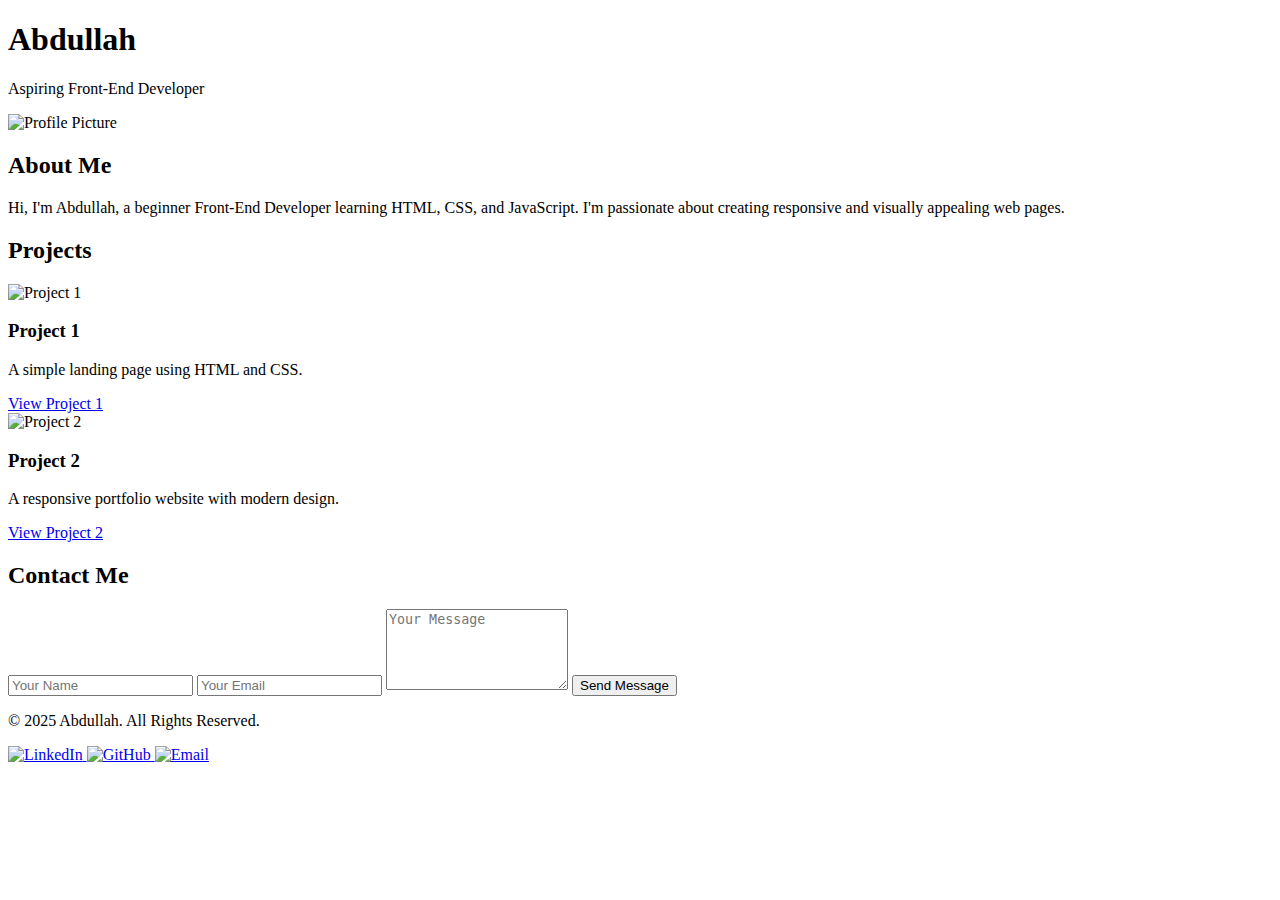
==== index.html @ ffbbf67b "Add files via upload" ====
<!DOCTYPE html>
<html lang="en">
<head>
    <meta charset="UTF-8" />
    <meta name="viewport" content="width=device-width, initial-scale=1.0" />
    <title>Portfolio - Abdullah</title>
    <link rel="stylesheet" href="style.css" />
</head>
<body>
    <!-- الهيدر -->
    <header>
        <h1>Abdullah</h1>
        <p>Aspiring Front-End Developer</p>
    </header>

    <!-- الصورة الشخصية -->
    <img src="profile.jpg" alt="Profile Picture" class="profile-pic">

    <!-- قسم About Me -->
    <section id="about">
        <h2>About Me</h2>
        <p>Hi, I'm Abdullah, a beginner Front-End Developer learning HTML, CSS, and JavaScript.  
        I'm passionate about creating responsive and visually appealing web pages.</p>
    </section>

    <!-- قسم المشاريع -->
    <section id="projects">
        <h2>Projects</h2>
        <div class="projects-container">
            <div class="project-card">
                <img src="project1.jpg" alt="Project 1" class="project-img">
                <div class="project-info">
                    <h3>Project 1</h3>
                    <p>A simple landing page using HTML and CSS.</p>
                    <a href="projects/project1.html" target="_blank" class="project-link">View Project 1</a>
                </div>
            </div>
    
            <div class="project-card">
                <img src="project2.jpg" alt="Project 2" class="project-img">
                <div class="project-info">
                    <h3>Project 2</h3>
                    <p>A responsive portfolio website with modern design.</p>
                    <a href="projects/project2.html" target="_blank" class="project-link">View Project 2</a>
                </div>
            </div>
        </div>
    </section>
    
    
    <!-- قسم التواصل -->
    <section id="contact">
        <h2>Contact Me</h2>
        <form id="contactForm">
            <input type="text" id="name" name="name" placeholder="Your Name" required />
            <input type="email" id="email" name="email" placeholder="Your Email" required />
            <textarea id="message" name="message" placeholder="Your Message" rows="5" required></textarea>
            <button type="submit" class="contact-btn">Send Message</button>
        </form>
        <p id="formMessage" class="hidden"></p>        
    </section>
    
    <!-- الفوتر -->
    <footer>
        <p>&copy; 2025 Abdullah. All Rights Reserved.</p>
        <div class="social-links">
            <a href="https://www.linkedin.com/in/your-profile" target="_blank">
                <img src="images/linkedin.png" alt="LinkedIn" class="social-icon">
            </a>
            <a href="https://github.com/your-username" target="_blank">
                <img src="images/github.png" alt="GitHub" class="social-icon">
            </a>
            <a href="mailto:bkyaly43@gmail.com">
                <img src="images/email.png" alt="Email" class="social-icon">
            </a>
        </div>
    </footer>

</body>
</html>
<script src="script.js"></script>
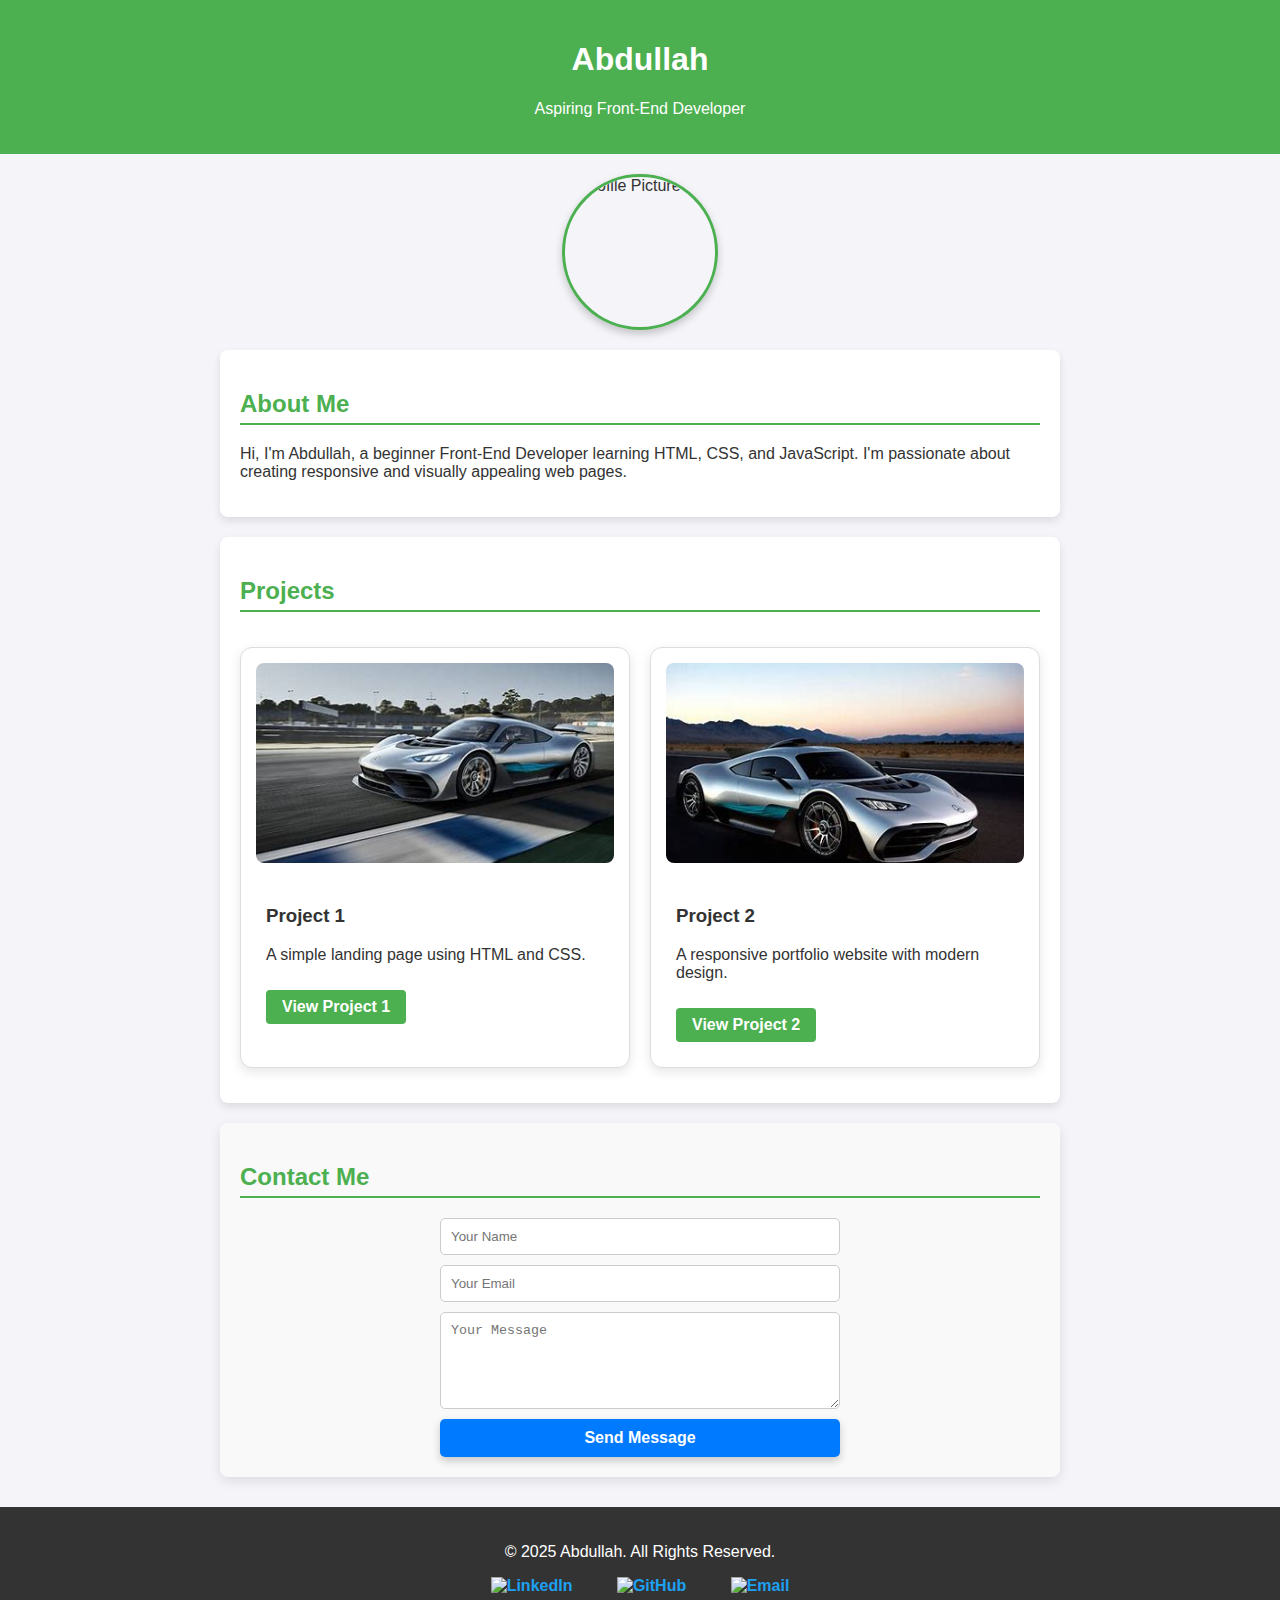
==== commit a48633b1: "Update index.html" ====
--- a/index.html
+++ b/index.html
@@ -65,7 +65,7 @@
         <p>&copy; 2025 Abdullah. All Rights Reserved.</p>
         <div class="social-links">
             <a href="https://www.linkedin.com/in/your-profile" target="_blank">
-                <img src="images/linkedin.png" alt="LinkedIn" class="social-icon">
+                <img src="./images/linkedin.png" alt="LinkedIn">
             </a>
             <a href="https://github.com/your-username" target="_blank">
                 <img src="images/github.png" alt="GitHub" class="social-icon">
--- a/style.css
+++ b/style.css
@@ -0,0 +1,356 @@
+/* تنسيق عام للصفحة */
+body {
+    font-family: Arial, sans-serif;
+    background-color: #f4f4f9;
+    color: #333;
+    margin: 0;
+    padding: 0;
+}
+
+/* تنسيق الهيدر */
+header {
+    background-color: #4CAF50;
+    color: white;
+    padding: 20px;
+    text-align: center;
+}
+
+/* الصورة الشخصية */
+.profile-pic {
+    width: 150px;
+    height: 150px;
+    border-radius: 50%;
+    object-fit: cover;
+    display: block;
+    margin: 20px auto;
+    border: 3px solid #4CAF50;
+    box-shadow: 0 4px 8px rgba(0,0,0,0.2);
+}
+
+/* تنسيق الأقسام */
+section {
+    padding: 20px;
+    margin: 20px auto;
+    max-width: 800px;
+    background-color: #fff;
+    border-radius: 8px;
+    box-shadow: 0 4px 8px rgba(0,0,0,0.1);
+}
+
+/* عناوين الأقسام */
+h2 {
+    color: #4CAF50;
+    border-bottom: 2px solid #4CAF50;
+    padding-bottom: 5px;
+}
+
+/* الروابط */
+a {
+    color: #4CAF50;
+    text-decoration: none;
+    font-weight: bold;
+}
+
+a:hover {
+    text-decoration: underline;
+}
+
+/* تصميم زر التواصل */
+.contact-btn {
+    display: inline-block;
+    padding: 10px 20px;
+    background-color: #4CAF50;
+    color: white;
+    border-radius: 25px;
+    font-size: 16px;
+    font-weight: bold;
+    box-shadow: 0 4px 8px rgba(0,0,0,0.2);
+    transition: background-color 0.3s ease, transform 0.2s ease;
+}
+
+.contact-btn:hover {
+    background-color: #45a049;
+    transform: translateY(-3px);
+}
+
+/* تصميم قسم المشاريع */
+.project-card {
+    background-color: #f9f9f9;
+    padding: 15px;
+    margin: 15px 0;
+    border: 1px solid #ddd;
+    border-radius: 8px;
+    box-shadow: 0 4px 8px rgba(0,0,0,0.1);
+    transition: transform 0.3s ease;
+}
+
+.project-card:hover {
+    transform: translateY(-5px);
+}
+
+.project-img {
+    width: 100%;
+    height: auto;
+    border-radius: 8px;
+    margin-bottom: 10px;
+}
+
+/* الفوتر */
+footer {
+    background-color: #333;
+    color: white;
+    text-align: center;
+    padding: 20px;
+    margin-top: 30px;
+}
+
+footer .social-links a {
+    color: #4CAF50;
+    margin: 0 10px;
+    font-weight: bold;
+    transition: color 0.3s ease;
+}
+
+footer .social-links a:hover {
+    color: #45a049;
+}
+/* تحسين تصميم قسم المشاريع */
+.projects-container {
+    display: grid;
+    grid-template-columns: repeat(auto-fit, minmax(300px, 1fr)); /* تصميم مرن يتغير حسب حجم الشاشة */
+    gap: 20px; /* المسافة بين الكروت */
+}
+
+.project-card {
+    background-color: #fff;
+    padding: 15px;
+    border-radius: 12px;
+    box-shadow: 0 4px 12px rgba(0,0,0,0.1);
+    transition: transform 0.3s ease;
+    overflow: hidden;
+}
+
+.project-card:hover {
+    transform: translateY(-8px); /* ارتفاع الكارت عند المرور عليه */
+}
+
+.project-img {
+    width: 100%;
+    height: 200px;
+    object-fit: cover; /* تخلي الصورة مضبوطة جوه الإطار */
+    border-radius: 8px;
+}
+
+.project-info {
+    padding: 10px;
+}
+
+.project-link {
+    display: inline-block;
+    padding: 8px 16px;
+    background-color: #4CAF50;
+    color: white;
+    border-radius: 4px;
+    text-decoration: none;
+    margin-top: 10px;
+    transition: background-color 0.3s ease;
+}
+
+.project-link:hover {
+    background-color: #45a049;
+}
+/* تصميم قسم الاتصال */
+#contact {
+    padding: 20px;
+    background-color: #f9f9f9;
+    border-radius: 8px;
+    box-shadow: 0 4px 12px rgba(0,0,0,0.1);
+    margin-top: 20px;
+}
+
+.contact-form {
+    display: flex;
+    flex-direction: column;
+    gap: 15px;
+}
+
+.contact-form input,
+.contact-form textarea {
+    width: 100%;
+    padding: 12px;
+    border: 1px solid #ddd;
+    border-radius: 6px;
+    font-size: 16px;
+    transition: border-color 0.3s ease;
+}
+
+.contact-form input:focus,
+.contact-form textarea:focus {
+    border-color: #4CAF50;
+    outline: none;
+}
+
+.contact-btn {
+    background-color: #4CAF50;
+    color: white;
+    padding: 12px;
+    border: none;
+    border-radius: 6px;
+    font-size: 16px;
+    cursor: pointer;
+    transition: background-color 0.3s ease;
+}
+
+.contact-btn:hover {
+    background-color: #45a049;
+}
+
+.social-links {
+    margin-top: 20px;
+    text-align: center;
+}
+
+.social-links a {
+    color: #4CAF50;
+    margin: 0 10px;
+    text-decoration: none;
+    font-weight: bold;
+    transition: color 0.3s ease;
+}
+
+.social-links a:hover {
+    color: #388E3C;
+}
+/* تصميم الفوتر */
+footer {
+    background-color: #333;
+    color: #fff;
+    text-align: center;
+    padding: 20px;
+    margin-top: 30px;
+}
+
+footer .social-links {
+    margin-top: 10px;
+}
+
+footer .social-links a {
+    color: #1da1f2;
+    margin: 0 10px;
+    text-decoration: none;
+    font-weight: bold;
+    transition: color 0.3s ease;
+}
+
+footer .social-links a:hover {
+    color: #0d8bf2;
+}
+/* تنسيق الأيقونات */
+.social-links img {
+    width: 32px;
+    height: 32px;
+    margin: 0 10px;
+    transition: transform 0.3s ease;
+}
+
+.social-links img:hover {
+    transform: scale(1.2);
+}
+/* تصميم متجاوب مع الشاشات الصغيرة */
+@media (max-width: 768px) {
+    header {
+        font-size: 20px;
+    }
+
+    .profile-pic {
+        width: 100px;
+        height: 100px;
+    }
+
+    section {
+        padding: 15px;
+        margin: 10px;
+    }
+
+    h1, h2 {
+        font-size: 22px;
+    }
+
+    .contact-btn, .project-link {
+        font-size: 14px;
+        padding: 8px 12px;
+    }
+
+    .social-links img {
+        width: 28px;
+        height: 28px;
+    }
+}
+/* تنسيق الأيقونات */
+.social-links img {
+    width: 32px;
+    height: 32px;
+    margin: 0 10px;
+    transition: transform 0.3s ease;
+}
+
+.social-links img:hover {
+    transform: scale(1.2);
+}
+html {
+    scroll-behavior: smooth;
+}
+.animate-on-scroll {
+    opacity: 0;
+    transform: translateY(20px);
+    transition: opacity 0.6s ease, transform 0.6s ease;
+}
+
+.animate-on-scroll.visible {
+    opacity: 1;
+    transform: translateY(0);
+}
+/* Form Styling */
+form {
+    display: flex;
+    flex-direction: column;
+    gap: 10px;
+    max-width: 400px;
+    margin: 0 auto;
+}
+
+input, textarea {
+    padding: 10px;
+    border: 1px solid #ccc;
+    border-radius: 5px;
+}
+
+.contact-btn {
+    background-color: #007bff;
+    color: #fff;
+    padding: 10px;
+    border: none;
+    border-radius: 5px;
+    cursor: pointer;
+}
+
+.contact-btn:hover {
+    background-color: #0056b3;
+}
+
+/* Form Messages */
+.hidden {
+    display: none;
+}
+
+.success {
+    color: green;
+    font-size: 16px;
+    text-align: center;
+}
+
+.error {
+    color: red;
+    font-size: 16px;
+    text-align: center;
+}
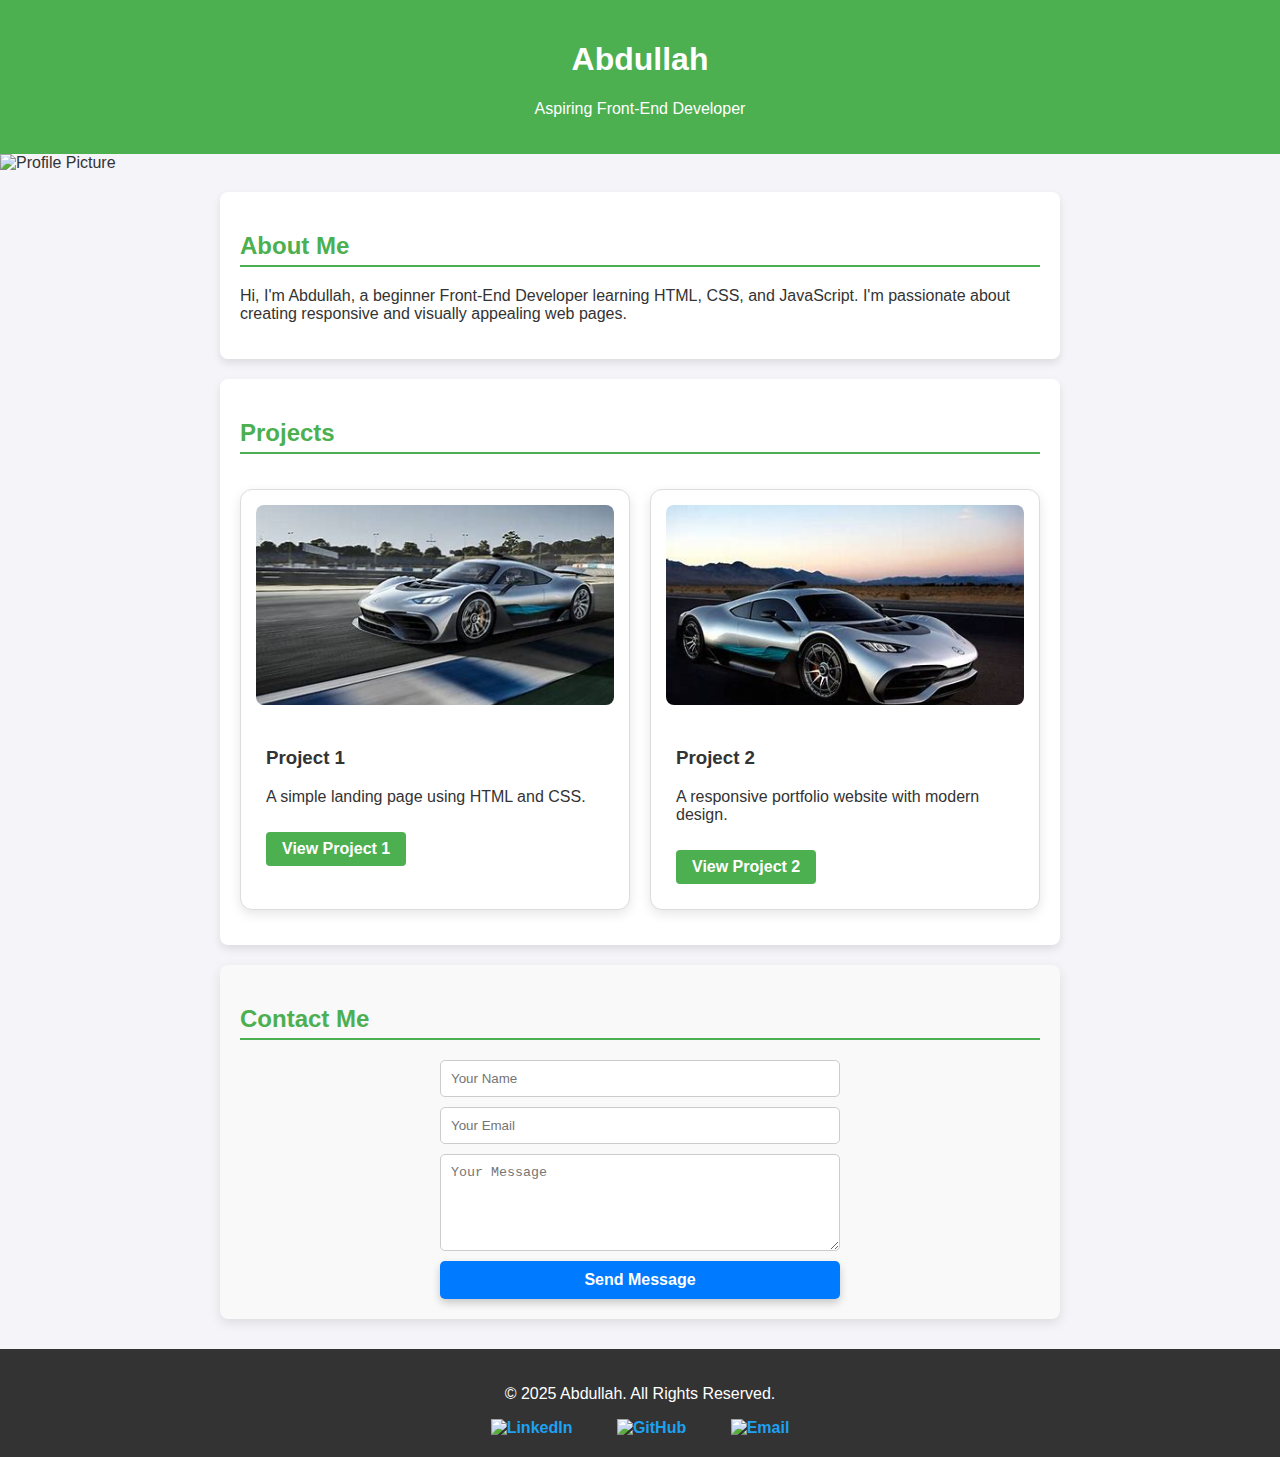
==== commit 90d51ef2: "Update index.html" ====
--- a/index.html
+++ b/index.html
@@ -14,7 +14,7 @@
     </header>
 
     <!-- الصورة الشخصية -->
-    <img src="profile.jpg" alt="Profile Picture" class="profile-pic">
+    <img src="./images/profile.png" alt="Profile Picture">
 
     <!-- قسم About Me -->
     <section id="about">
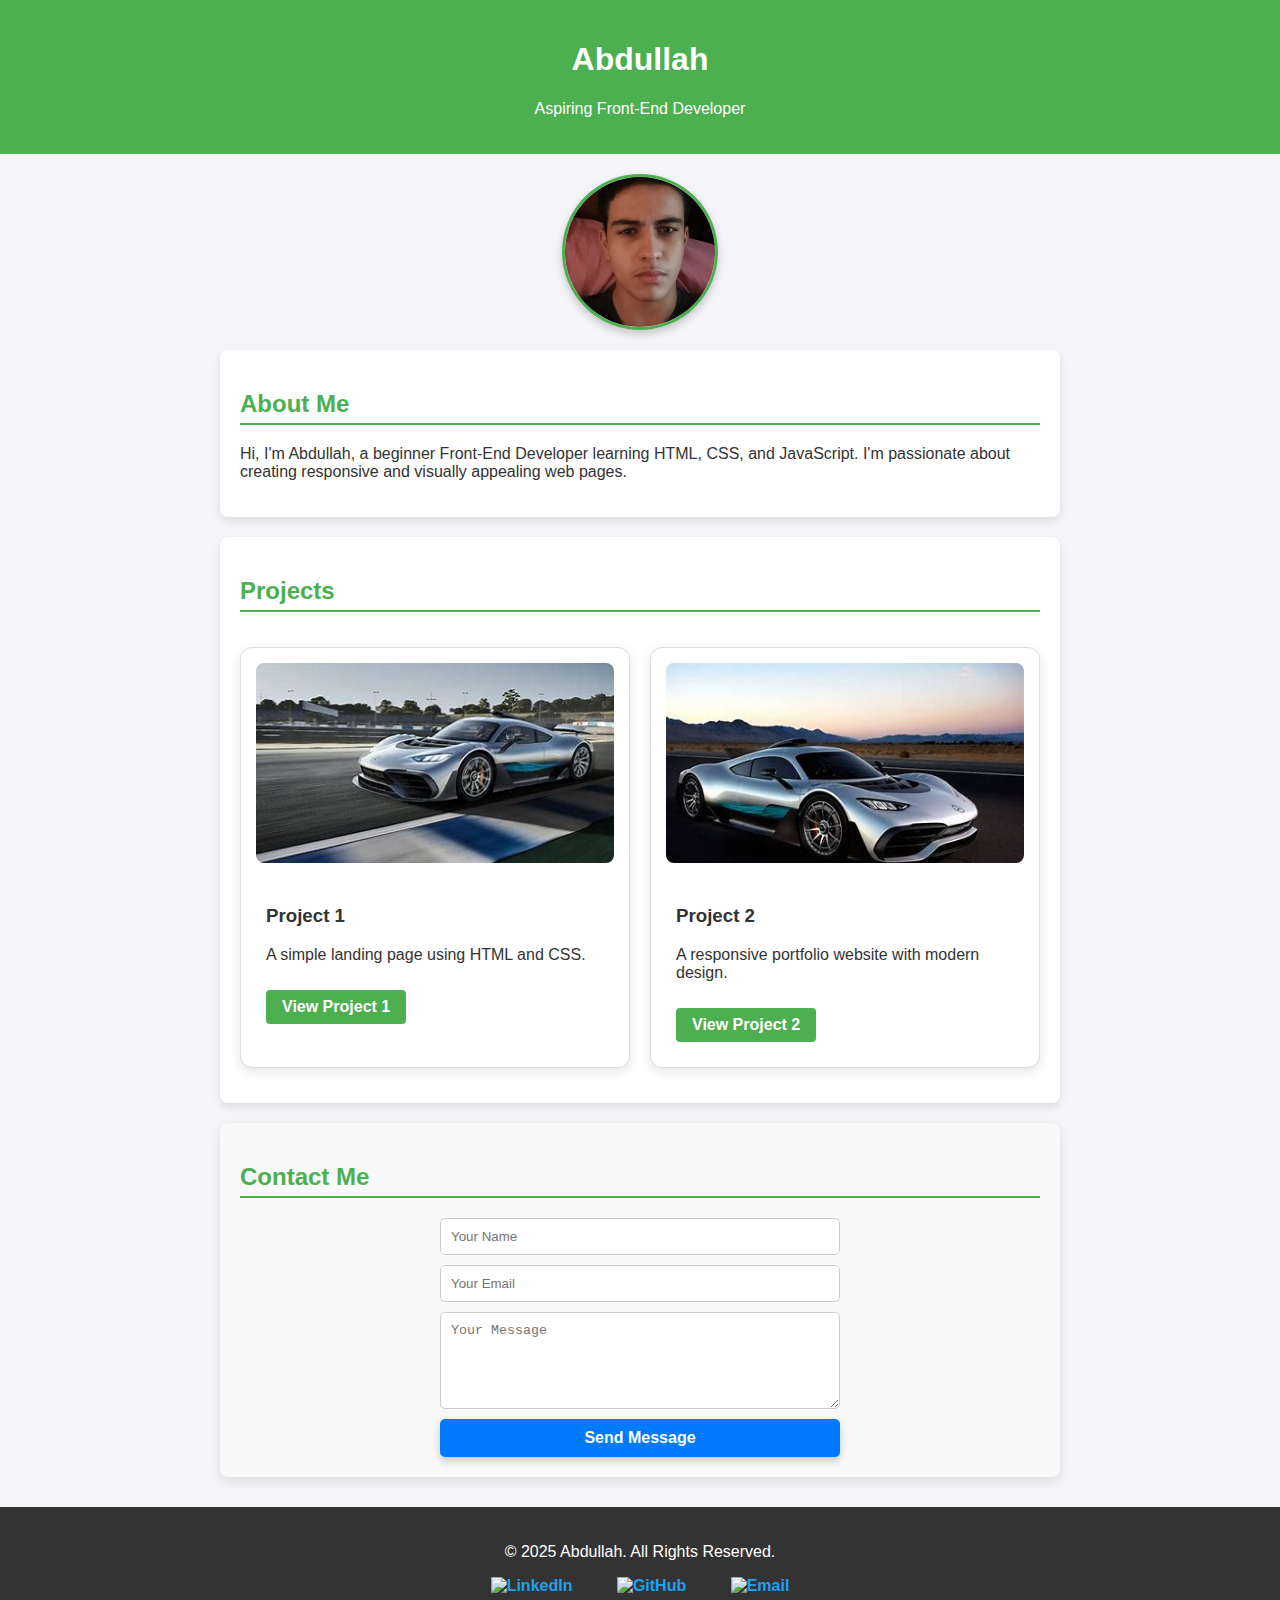
==== commit abb26fbd: "Add files via upload" ====
--- a/index.html
+++ b/index.html
@@ -14,7 +14,7 @@
     </header>
 
     <!-- الصورة الشخصية -->
-    <img src="./images/profile.png" alt="Profile Picture">
+    <img src="profile.jpg" alt="Profile Picture" class="profile-pic">
 
     <!-- قسم About Me -->
     <section id="about">
@@ -65,7 +65,7 @@
         <p>&copy; 2025 Abdullah. All Rights Reserved.</p>
         <div class="social-links">
             <a href="https://www.linkedin.com/in/your-profile" target="_blank">
-                <img src="./images/linkedin.png" alt="LinkedIn">
+                <img src="images/linkedin.png" alt="LinkedIn" class="social-icon">
             </a>
             <a href="https://github.com/your-username" target="_blank">
                 <img src="images/github.png" alt="GitHub" class="social-icon">
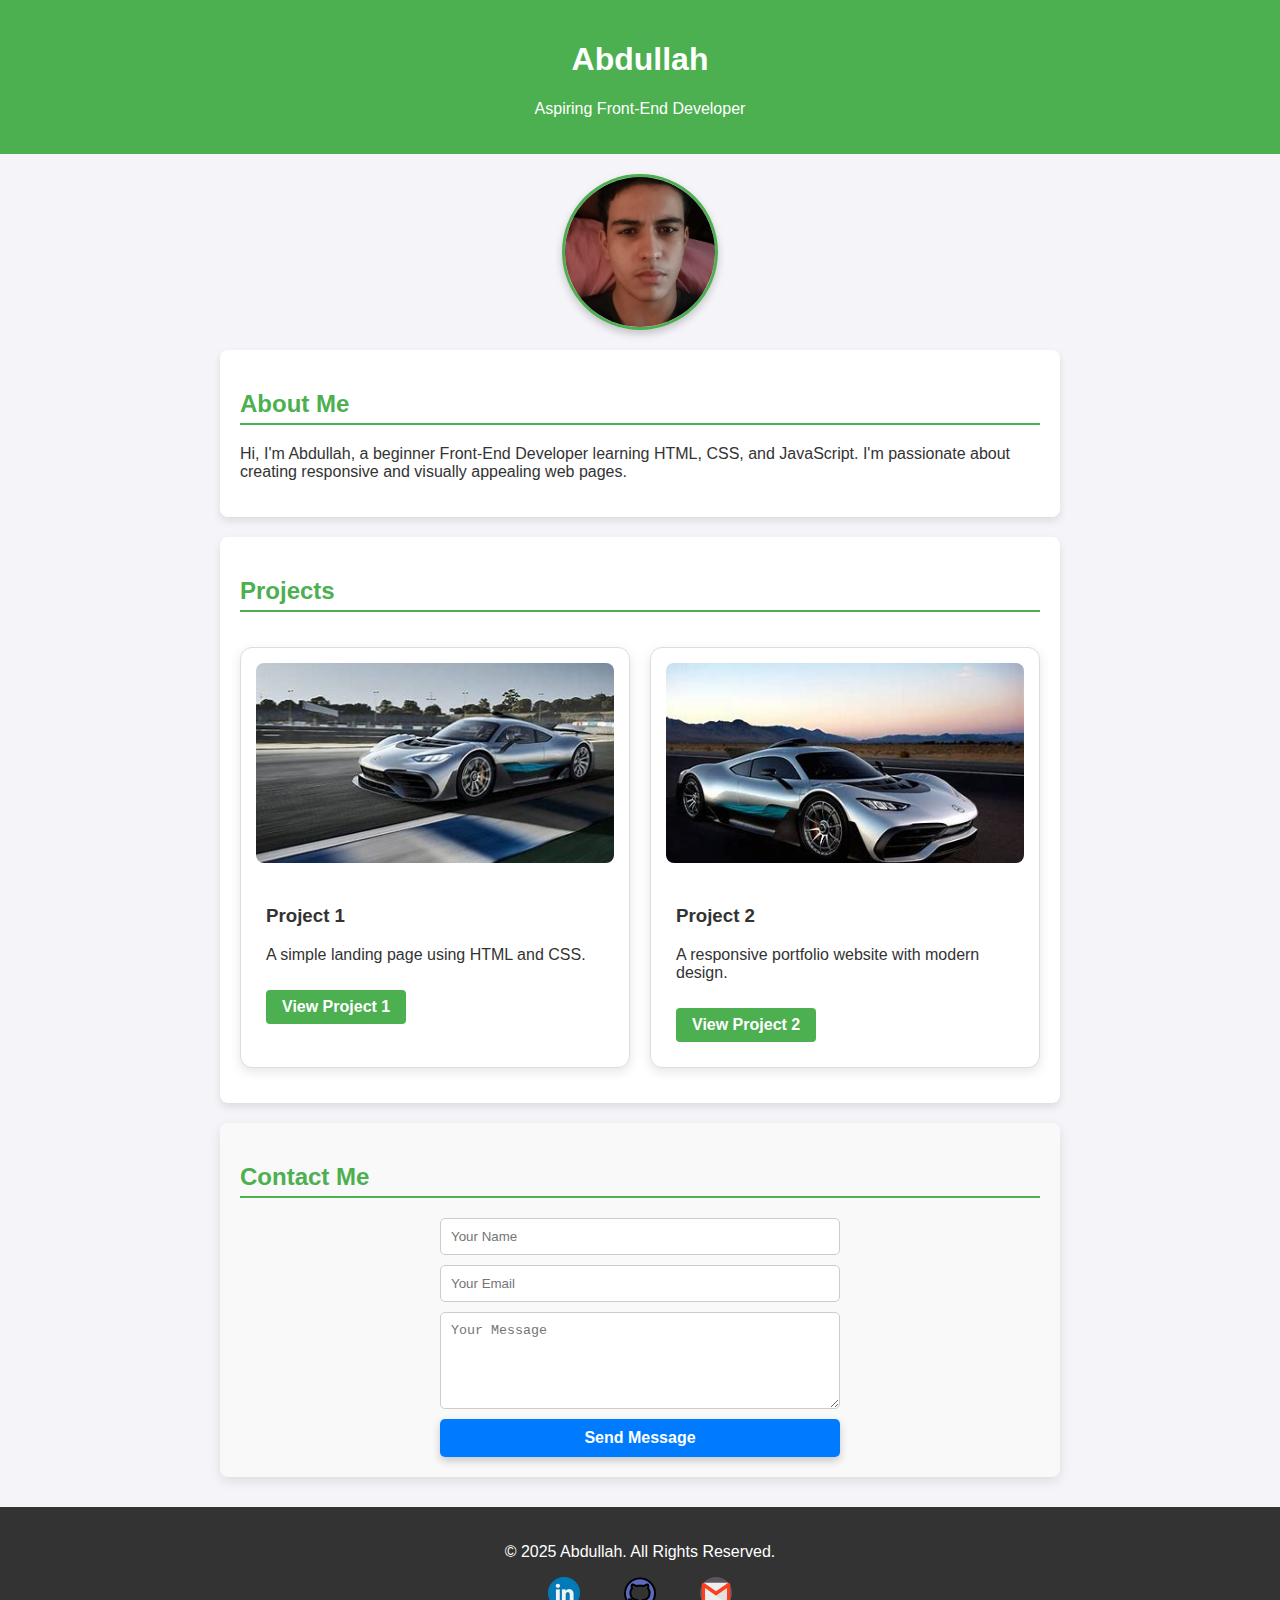
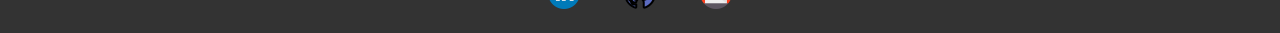
==== commit 59197adb: "Update index.html" ====
--- a/index.html
+++ b/index.html
@@ -14,7 +14,7 @@
     </header>
 
     <!-- الصورة الشخصية -->
-    <img src="profile.jpg" alt="Profile Picture" class="profile-pic">
+    <img src="Profile.jpg" alt="Profile Picture" class="profile-pic">
 
     <!-- قسم About Me -->
     <section id="about">
@@ -32,7 +32,7 @@
                 <div class="project-info">
                     <h3>Project 1</h3>
                     <p>A simple landing page using HTML and CSS.</p>
-                    <a href="projects/project1.html" target="_blank" class="project-link">View Project 1</a>
+                    <a href="project1.html" target="_blank" class="project-link">View Project 1</a>
                 </div>
             </div>
     
@@ -41,12 +41,11 @@
                 <div class="project-info">
                     <h3>Project 2</h3>
                     <p>A responsive portfolio website with modern design.</p>
-                    <a href="projects/project2.html" target="_blank" class="project-link">View Project 2</a>
+                    <a href="project2.html" target="_blank" class="project-link">View Project 2</a>
                 </div>
             </div>
         </div>
     </section>
-    
     
     <!-- قسم التواصل -->
     <section id="contact">
@@ -65,13 +64,13 @@
         <p>&copy; 2025 Abdullah. All Rights Reserved.</p>
         <div class="social-links">
             <a href="https://www.linkedin.com/in/your-profile" target="_blank">
-                <img src="images/linkedin.png" alt="LinkedIn" class="social-icon">
+                <img src="linkedin.png" alt="LinkedIn" class="social-icon">
             </a>
             <a href="https://github.com/your-username" target="_blank">
-                <img src="images/github.png" alt="GitHub" class="social-icon">
+                <img src="github.png" alt="GitHub" class="social-icon">
             </a>
             <a href="mailto:bkyaly43@gmail.com">
-                <img src="images/email.png" alt="Email" class="social-icon">
+                <img src="email.png" alt="Email" class="social-icon">
             </a>
         </div>
     </footer>
